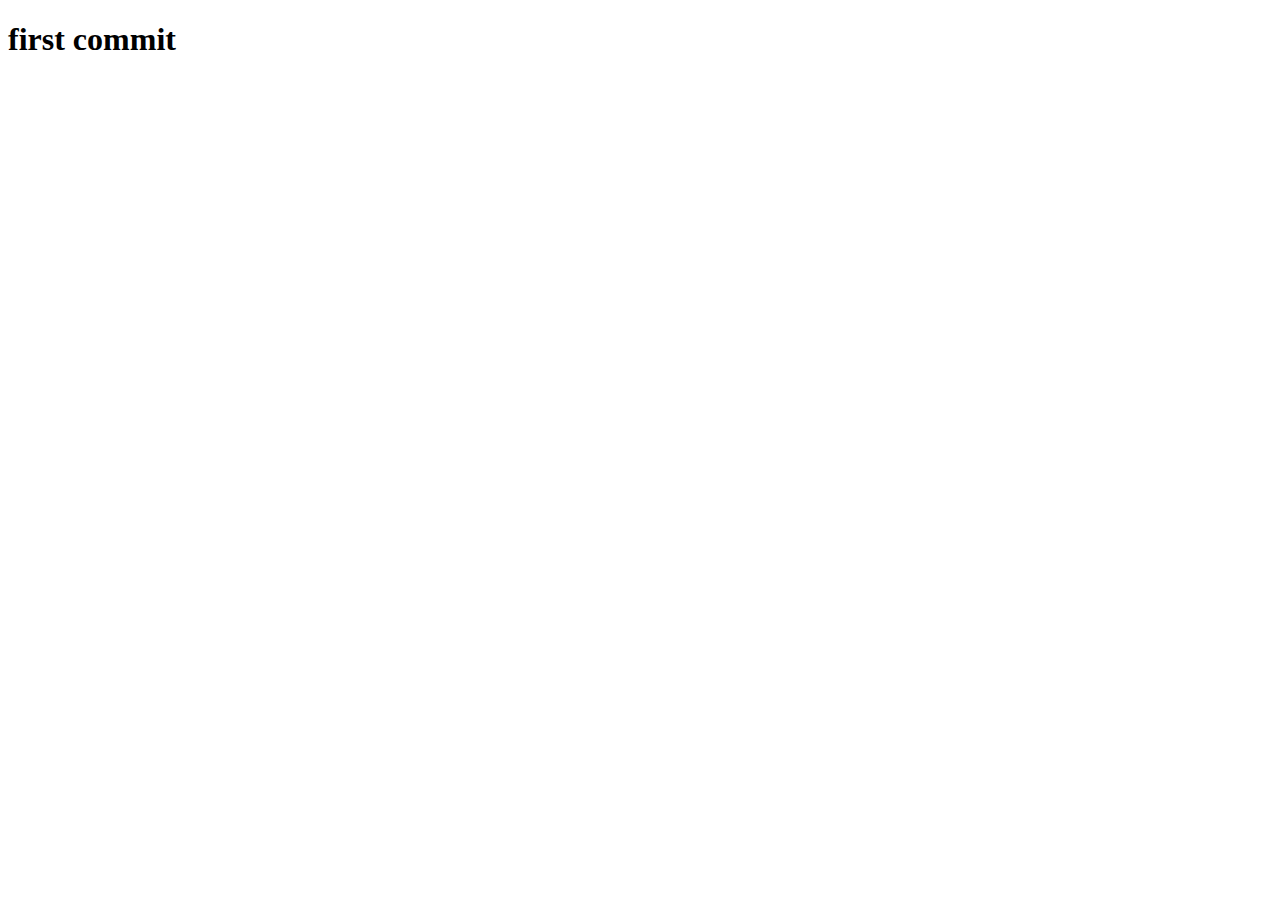
==== index.html @ beb65ad9 "test commit" ====
<!DOCTYPE html>
<html lang="en">
  <head>
    <meta charset="UTF-8" />
    <meta name="viewport" content="width=device-width, initial-scale=1.0" />
    <title>Document</title>
  </head>
  <body>
    <h1>first commit</h1>
  </body>
</html>
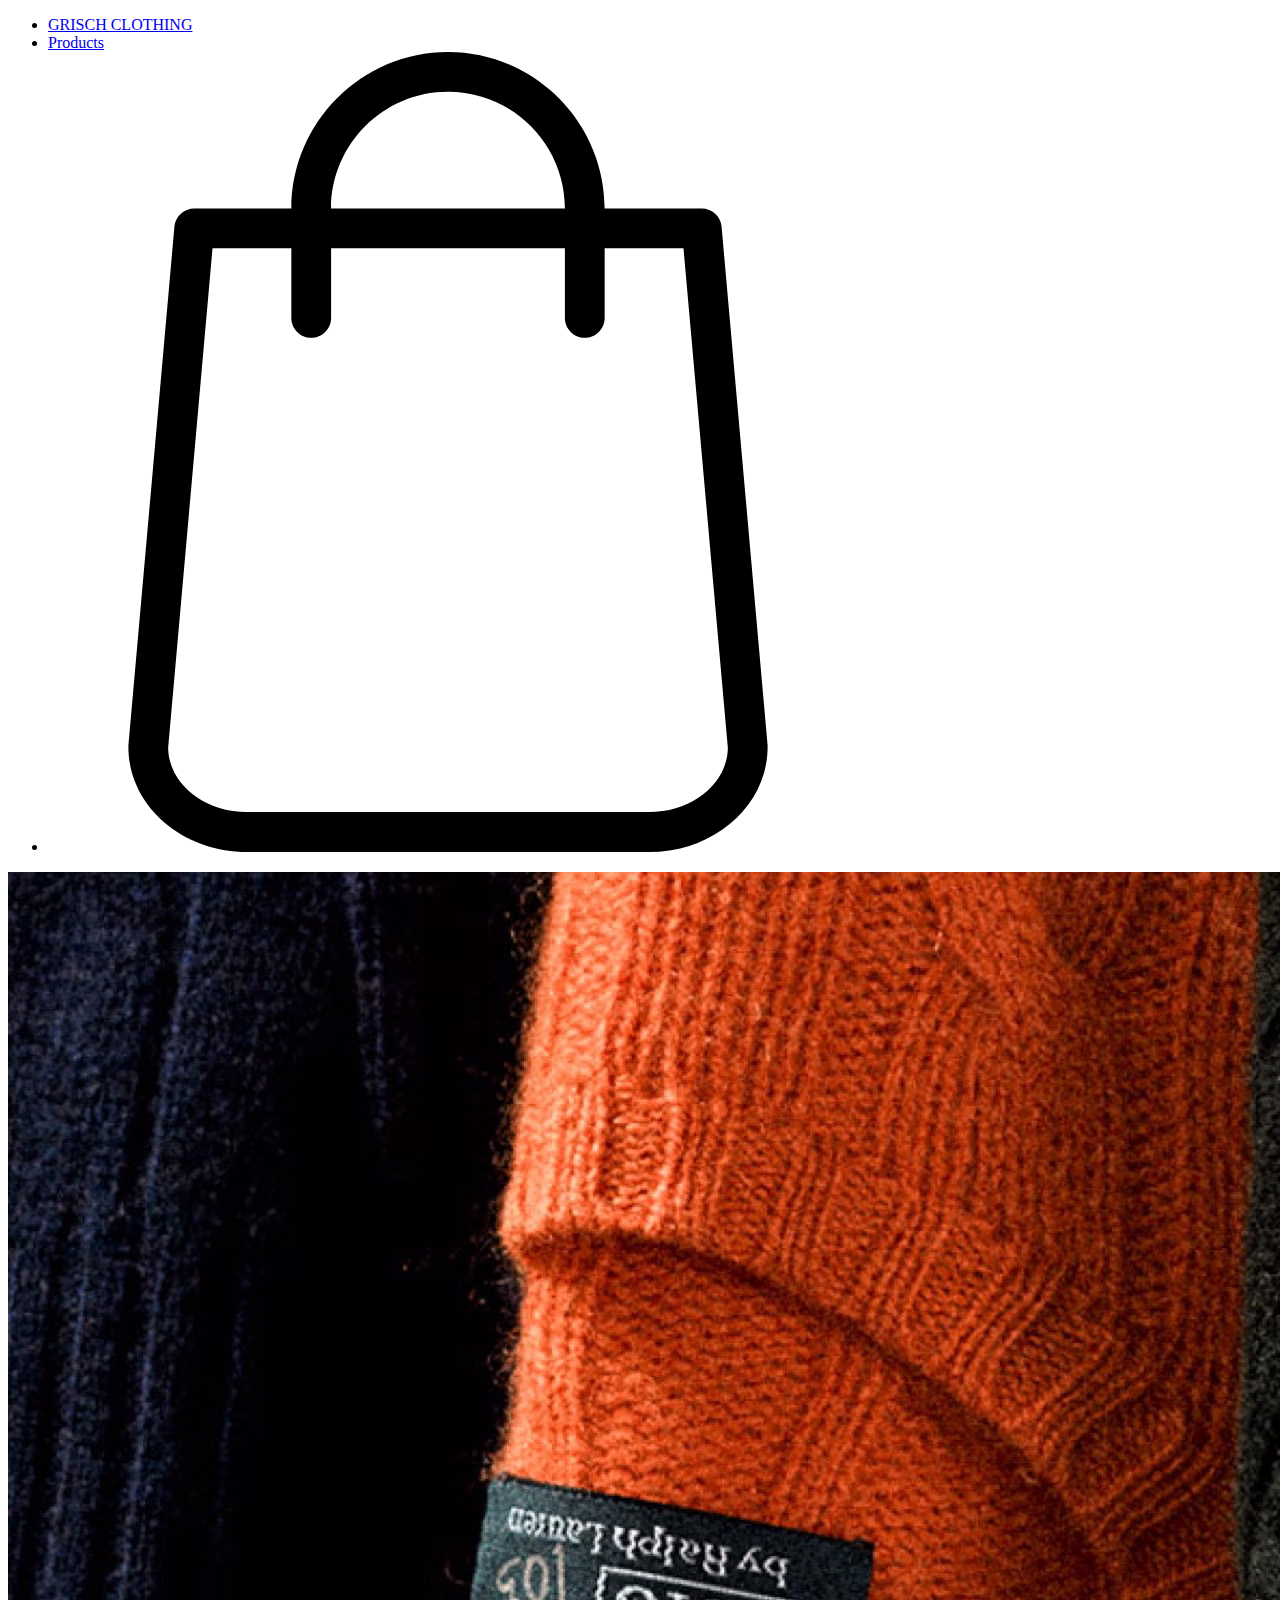
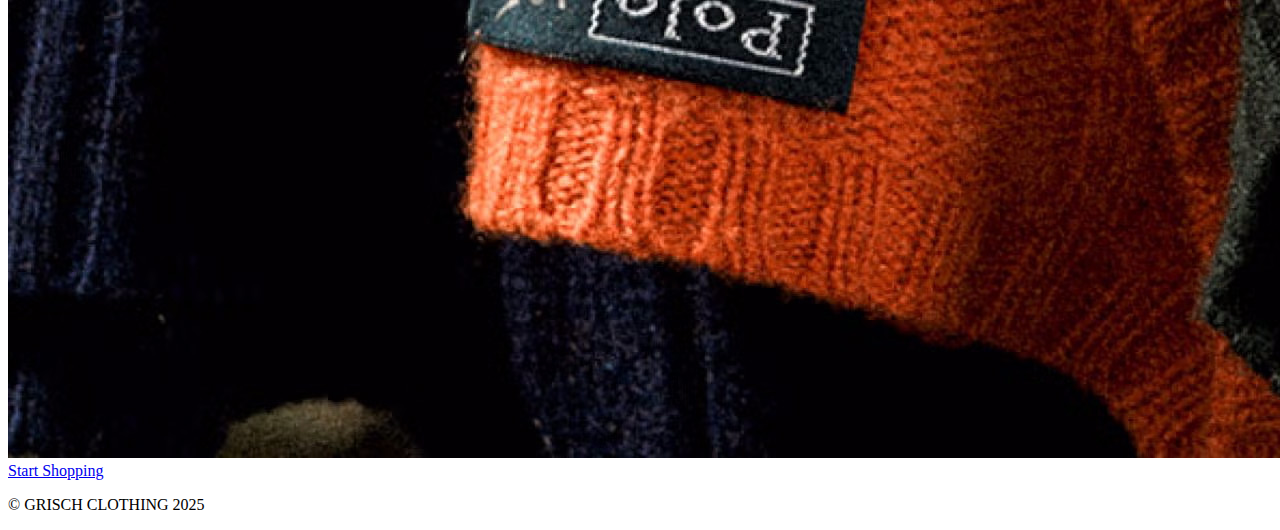
==== commit cff74c92: "Added a typeface, Styled Navigation bar, Added a footer, Styled Homepage" ====
--- a/index.html
+++ b/index.html
@@ -3,9 +3,45 @@
   <head>
     <meta charset="UTF-8" />
     <meta name="viewport" content="width=device-width, initial-scale=1.0" />
-    <title>Document</title>
+    <title>Grisch Clothing</title>
+
+    <link rel="preconnect" href="https://fonts.googleapis.com" />
+    <link rel="preconnect" href="https://fonts.gstatic.com" crossorigin />
+    <link
+      href="https://fonts.googleapis.com/css2?family=DM+Serif+Text:ital@0;1&family=Montserrat:ital,wght@0,100..900;1,100..900&display=swap"
+      rel="stylesheet"
+    />
+
+    <link rel="stylesheet" href="css/main.css" />
   </head>
   <body>
-    <h1>first commit</h1>
+    <header>
+      <nav>
+        <ul id="nav-bar">
+          <li><a href="index.html">GRISCH CLOTHING</a></li>
+          <li><a href="product-page.html">Products</a></li>
+          <li>
+            <a href="shopping-cart.html">
+              <img
+                src="Images\Navigation\shopping-bag.svg"
+                alt="Shopping bag icon"
+                id="shopping-bag-icon"
+            /></a>
+          </li>
+        </ul>
+      </nav>
+    </header>
+    <main>
+      <a href="product-page.html"
+        ><img
+          src="Images\Homepage\Homepage-Cover-01.jpg"
+          alt="Folded sweaters"
+          id="folded-sweaters"
+      /></a>
+      <a id="start-shopping-text" href="product-page.html">Start Shopping</a>
+    </main>
+    <footer>
+      <p>© GRISCH CLOTHING 2025</p>
+    </footer>
   </body>
 </html>
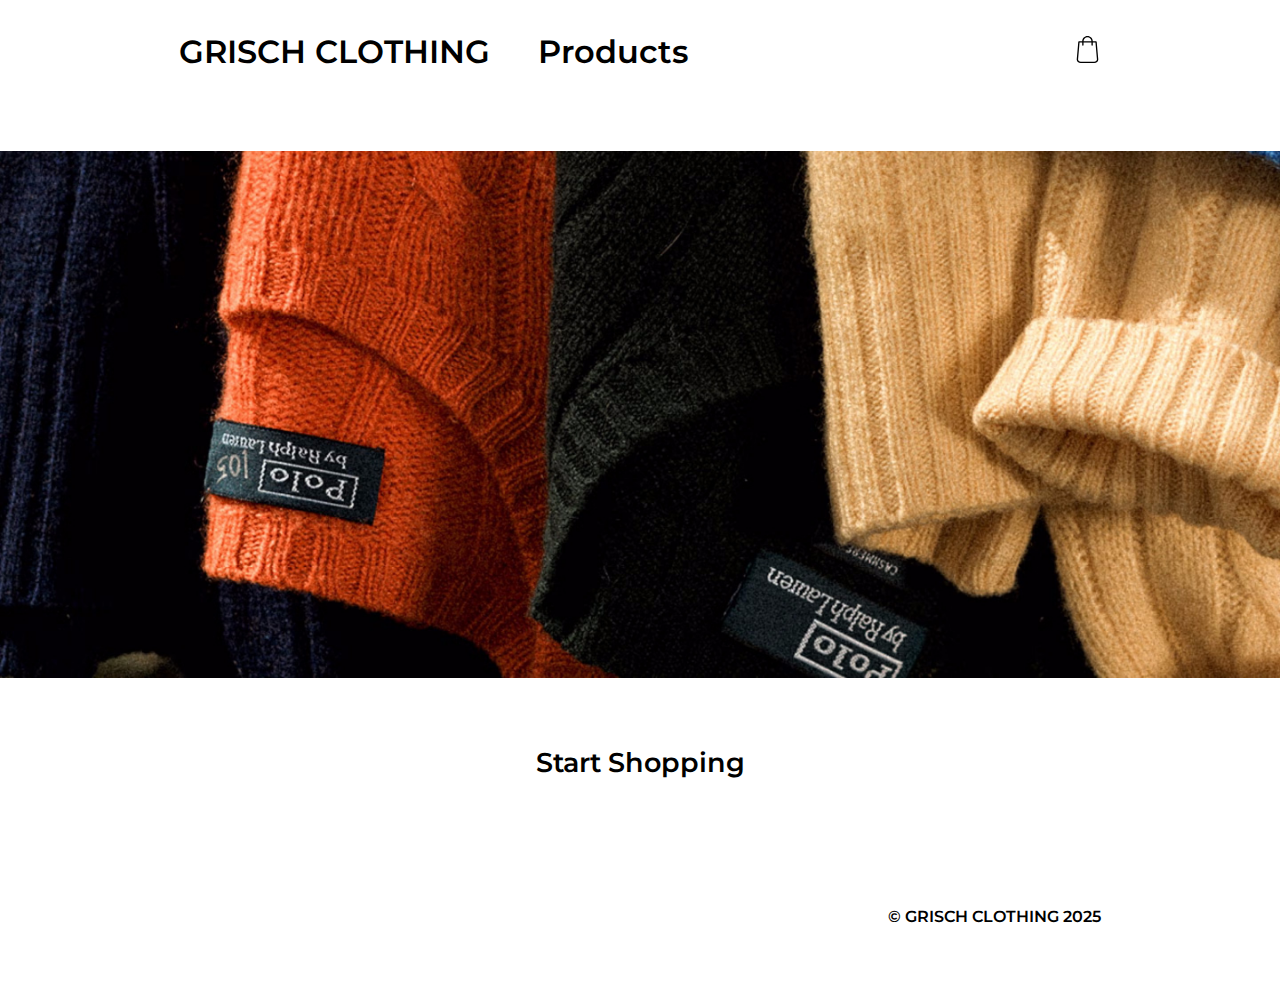
==== commit 8abace77: "changed css to large letters" ====
--- a/index.html
+++ b/index.html
@@ -11,8 +11,7 @@
       href="https://fonts.googleapis.com/css2?family=DM+Serif+Text:ital@0;1&family=Montserrat:ital,wght@0,100..900;1,100..900&display=swap"
       rel="stylesheet"
     />
-
-    <link rel="stylesheet" href="css/main.css" />
+    <link rel="stylesheet" href="CSS/main.css" />
   </head>
   <body>
     <header>
--- a/CSS/main.css
+++ b/CSS/main.css
@@ -0,0 +1,321 @@
+/* GENERAL */
+
+* {
+  font-family: "Montserrat", serif;
+  font-optical-sizing: auto;
+}
+
+body {
+  margin: 0;
+}
+
+p {
+  font-size: 1rem;
+}
+
+a,
+p,
+h1,
+h2,
+h3,
+h4,
+h5 {
+  color: rgb(0, 0, 0);
+  text-decoration: none;
+  font-weight: 600;
+}
+
+ul {
+  list-style: none;
+  padding: 0;
+}
+
+/* NAVIGATION */
+
+#nav-bar {
+  padding: 0;
+  display: flex;
+  list-style: none;
+  align-items: baseline;
+  margin: 2rem 14% 5rem 14%;
+  font-size: 2rem;
+}
+
+li:first-child {
+  margin-right: 3rem;
+}
+
+li:last-child {
+  margin-left: auto;
+}
+
+#shopping-bag-icon {
+  width: 1.7rem;
+}
+
+/* FOOTER */
+
+footer {
+  text-align: right;
+  margin: 8rem 14% 4rem;
+}
+
+/* INDEX / HOMEPAGE */
+
+#folded-sweaters {
+  width: 100%;
+}
+
+#start-shopping-text {
+  margin: 4rem;
+  font-size: 1.7em;
+  display: flex;
+  justify-content: center;
+  align-items: center;
+}
+
+/* Shopping Cart */
+
+#shopping-cart-container {
+  margin: 0% 14% 30rem 14%;
+  display: grid;
+  grid-template-columns: 1fr 14rem;
+  grid-auto-rows: auto;
+  line-height: 2.3rem;
+}
+
+#price-and-pay {
+  display: flex;
+}
+
+.black-background-color {
+  background-color: black;
+  color: white;
+}
+
+.pay-button {
+  margin-top: 3rem;
+  font-size: 1.5rem;
+  background-color: rgb(0, 0, 0);
+  color: white;
+  border-style: none;
+  border-radius: 13px;
+  width: 7rem;
+  height: 2.7rem;
+  font-family: sans-serif;
+  transition: all 0.35s ease;
+  cursor: pointer;
+}
+
+.remove-button {
+  font-size: 1rem;
+  background-color: rgb(0, 0, 0);
+  color: white;
+  border-style: none;
+  border-radius: 13px;
+  width: 7rem;
+  height: 2rem;
+  font-family: sans-serif;
+  transition: all 0.35s ease;
+  cursor: pointer;
+}
+
+#pay-button:hover {
+  background-color: rgba(0, 0, 0, 0.6);
+}
+
+.add-to-cart {
+  margin-top: 1rem;
+  font-size: 0.8rem;
+  background-color: rgba(0, 0, 0, 1);
+  color: white;
+  border-style: none;
+  border-radius: 13px;
+  width: 7rem;
+  height: 2.7rem;
+  font-family: sans-serif;
+  transition: all 0.35s ease;
+  cursor: pointer;
+}
+
+.add-to-cart:hover {
+  background-color: rgba(0, 0, 0, 0.6);
+}
+
+/*DETAIL PAGE*/
+.detail-container {
+  display: grid;
+  margin-left: 10%;
+  margin-right: 10%;
+  grid-template-columns: 1fr 1fr;
+}
+
+.detail-images {
+  display: grid;
+  width: 400px;
+  justify-self: center;
+  justify-content: center;
+}
+
+.featured-image img {
+  justify-self: center;
+  width: 100%;
+}
+
+.flex-images {
+  display: flex;
+  width: 100%;
+  margin-top: 5%;
+  justify-content: space-between;
+}
+
+.flex-images img {
+  width: 23%;
+  height: auto;
+  object-fit: cover;
+  transition: all 0.5s ease;
+}
+
+.product-info p {
+  font-weight: 350;
+  font-size: 0.8rem;
+}
+
+.product-info {
+  padding-top: 4%;
+}
+
+.product-size {
+  padding-top: 4%;
+}
+
+.product-size select {
+  outline: none;
+}
+
+/*PRODUCT PAGE*/
+.product-grid {
+  display: grid;
+  grid-template-columns: repeat(2, 1fr 1fr);
+  width: 80%;
+  justify-self: center;
+  grid-column-gap: 5%;
+}
+
+.product-item {
+  display: flex;
+  flex-direction: column;
+  align-items: center;
+  justify-content: space-between;
+  justify-self: center;
+  width: 100%;
+  max-width: 250px;
+  gap: 2px;
+  text-align: center;
+  margin-bottom: 50px;
+}
+
+.product-item img {
+  width: 100%;
+}
+
+/* RESPONSIVE */
+
+/*navigation-bar and detail page*/
+@media screen and (max-width: 1000px) {
+  #nav-bar {
+    flex-direction: column;
+  }
+  li:last-child {
+    margin-left: 0;
+  }
+  #product-title {
+    font-size: 1em;
+  }
+  #product-price {
+    font-size: 1.1em;
+  }
+  .product-grid {
+    grid-column-gap: 5%;
+  }
+}
+
+/*shopping cart and detail page*/
+@media screen and (max-width: 1150px) {
+  #shopping-cart-container {
+    grid-template-columns: 1fr;
+  }
+  .detail-container {
+    grid-column-gap: 5%;
+  }
+  .product-grid {
+    grid-template-columns: 1fr 1fr 1fr;
+  }
+}
+
+@media screen and (max-width: 767px) {
+  .detail-container {
+    grid-template-columns: 1fr;
+    grid-row-gap: 3%;
+    justify-content: center;
+  }
+  .detail-images {
+    width: 80%;
+  }
+  #product-price {
+    font-size: 1.1em;
+  }
+  .product-grid {
+    grid-template-columns: 1fr 1fr;
+  }
+  .product-item a,
+  p {
+    font-size: 0.8rem;
+  }
+}
+
+@media screen and (max-width: 676px) {
+  #folded-sweaters {
+    width: 100vw;
+    height: 30vh;
+    object-fit: cover;
+    object-position: center;
+    display: block;
+  }
+}
+
+.product-item img:hover,
+.flex-images img:hover {
+  animation: hovereffect-in 0.4s ease-in-out forwards;
+}
+
+.product-item img,
+.flex-images img {
+  animation: hovereffect-out 0.4s ease-in-out forwards;
+}
+
+@keyframes hovereffect-in {
+  0% {
+    transform: scale(1);
+    box-shadow: 0 0 0px transparent;
+  }
+
+  100% {
+    transform: scale(1.05);
+    box-shadow: 0 0 15px #00000073;
+    cursor: pointer;
+  }
+}
+
+@keyframes hovereffect-out { 
+  0% {
+    transform: scale(1.05);
+    box-shadow: 0 0 15px #00000073;
+    cursor: pointer;
+  }
+
+  100% {
+    transform: scale(1);
+    box-shadow: 0 0 0px transparent;
+  }
+}